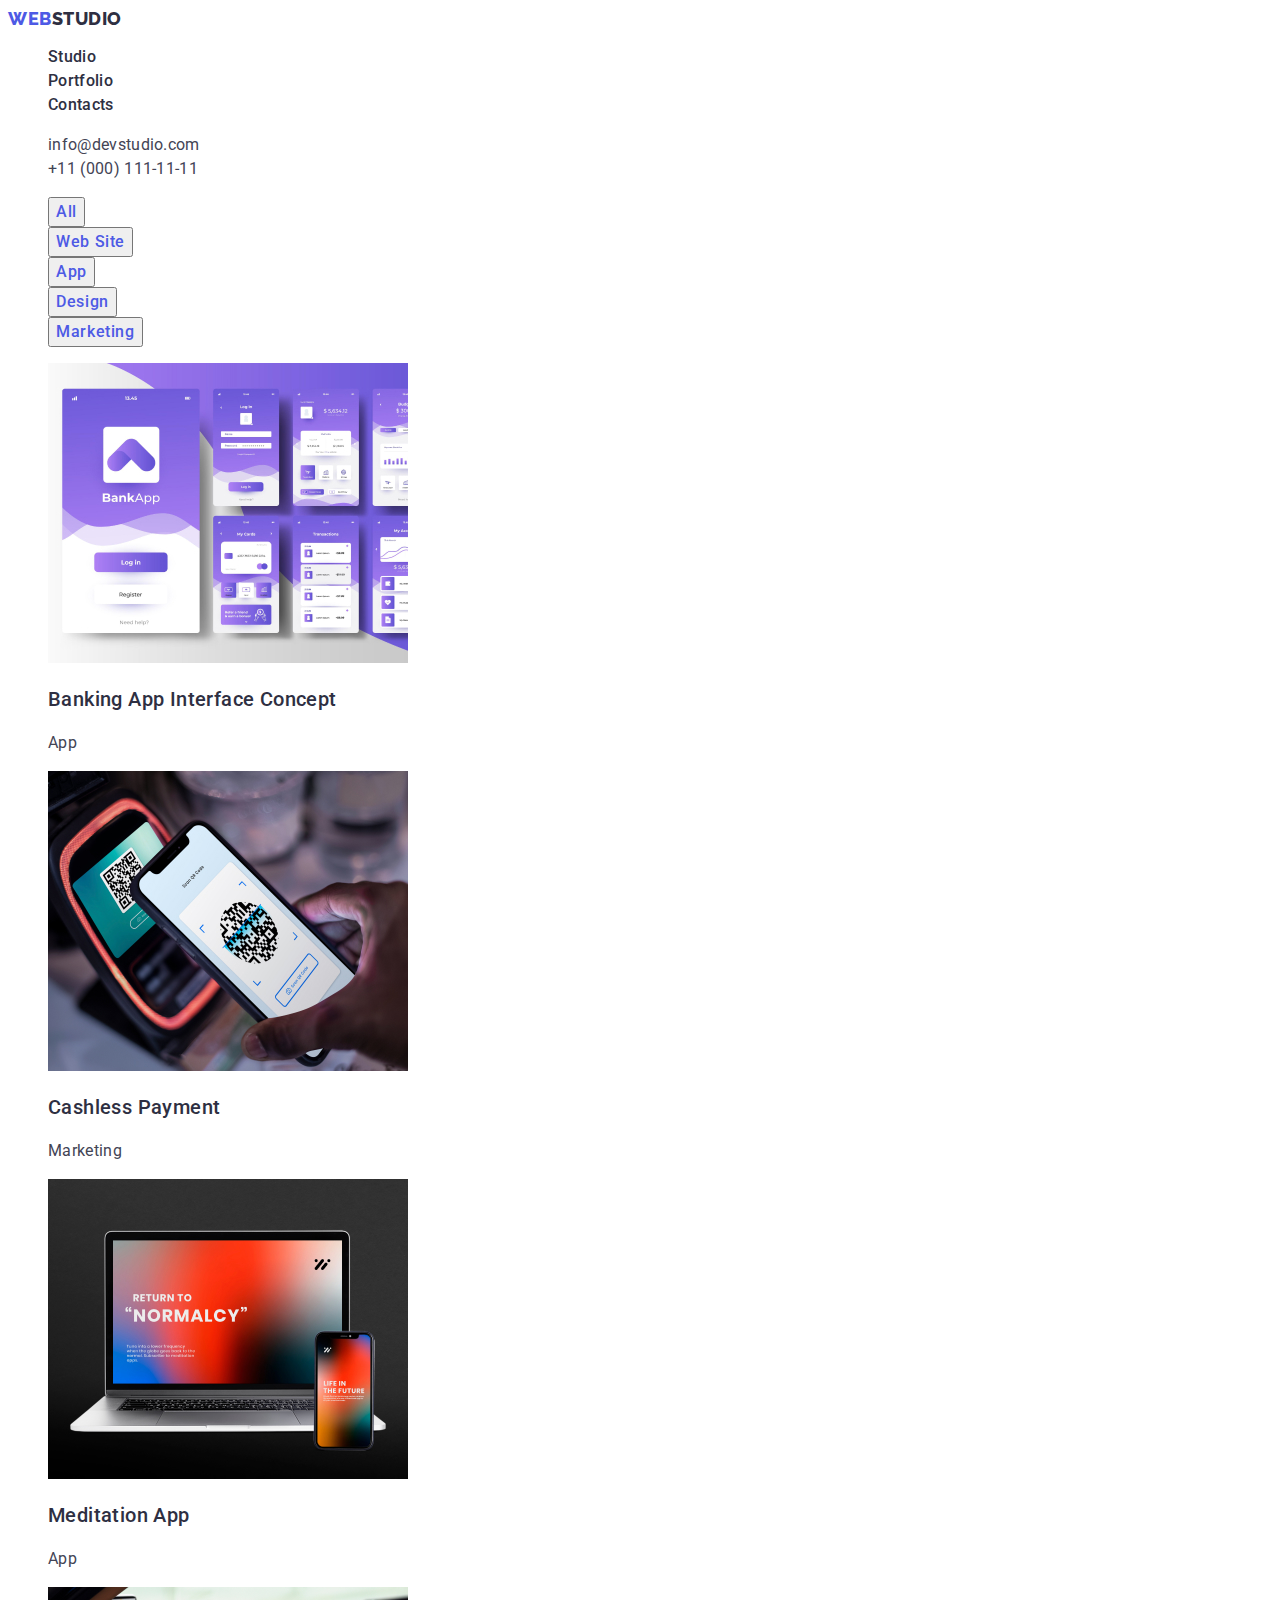
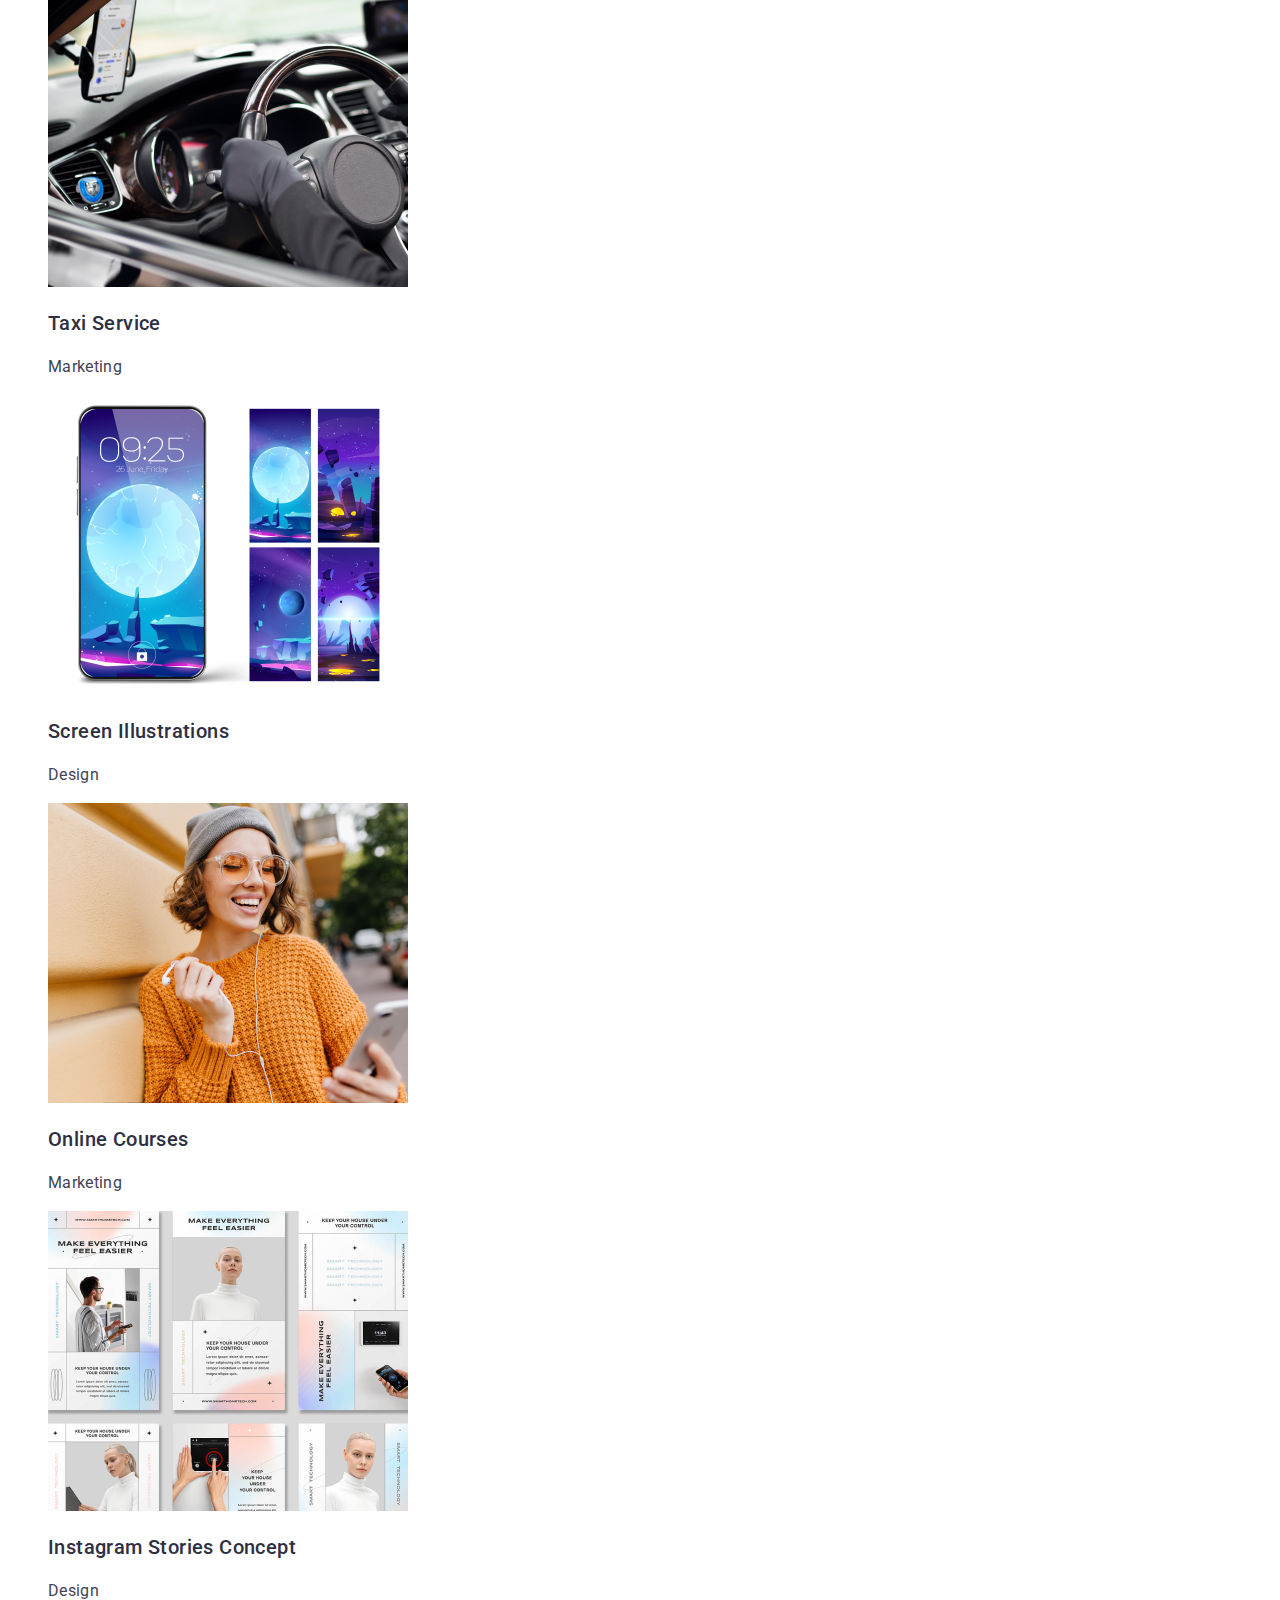
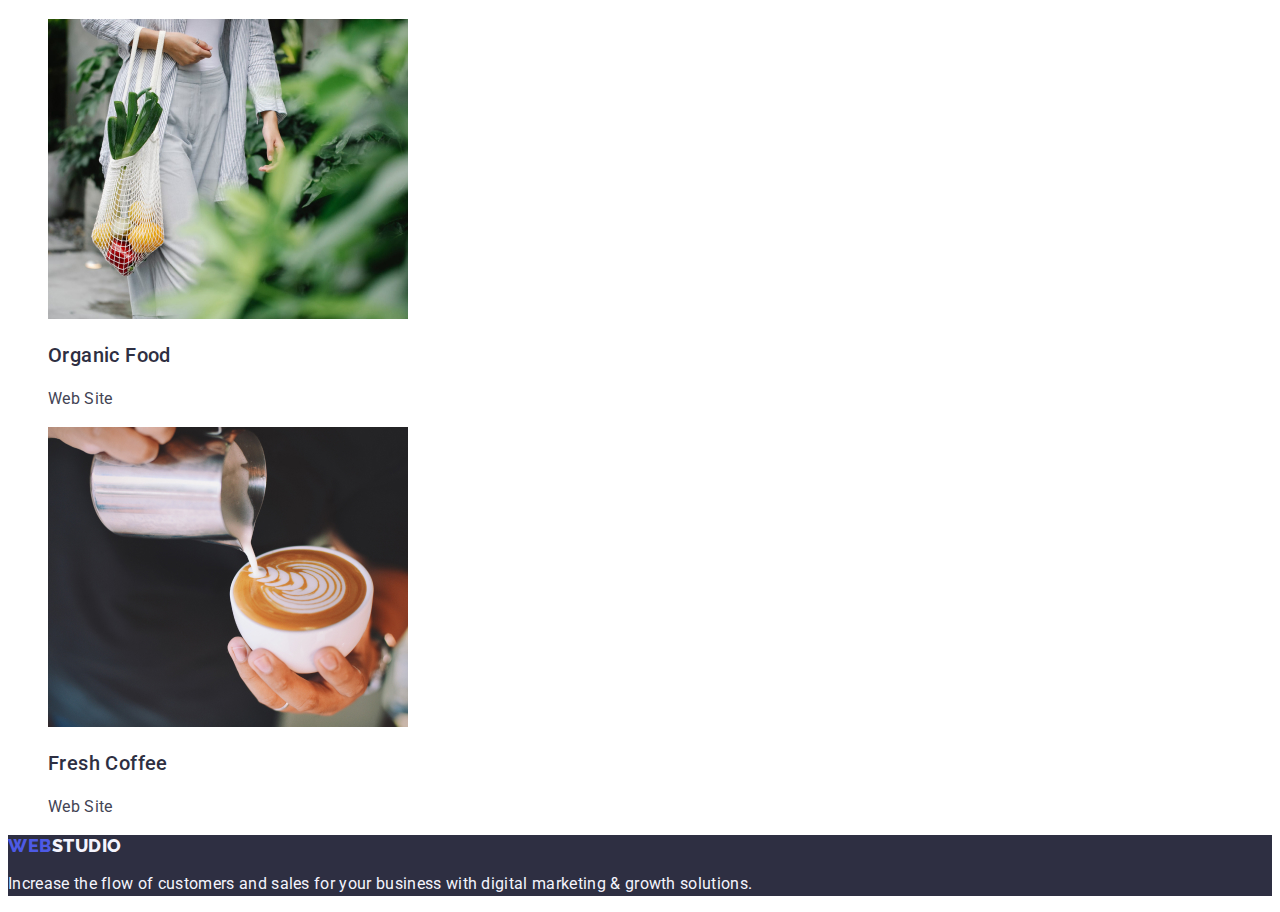
==== portfolio.html @ 28bb2f33 "update" ====
<!DOCTYPE html>
<html lang="en">
  <head>
    <meta charset="UTF-8" />
    <meta http-equiv="X-UA-Compatible" content="IE=edge" />
    <meta name="viewport" content="width=device-width, initial-scale=1.0" />
    <title>Portfolio</title>
    <link rel="preconnect" href="https://fonts.googleapis.com" />
    <link rel="preconnect" href="https://fonts.gstatic.com" crossorigin />
    <link
      href="https://fonts.googleapis.com/css2?family=Raleway:wght@800&family=Roboto:wght@400;500;700;900&display=swap"
      rel="stylesheet"
    />
    <link rel="stylesheet" href="./css/styles.css" />
  </head>
  <body class="body-style">
    <header class="main-header">
      <nav class="top-nav">
        <a class="logo link" href="./index.html"
          >Web
          <span class="logo1">studio</span>
        </a>
        <ul class="menu list">
          <li class="menu-item"><a class="menu-link link" href="./index.html">Studio</a></li>
          <li class="menu-item"><a class="menu-link link" href="./portfolio.html">Portfolio</a></li>
          <li class="menu-item"><a class="menu-link link" href="">Contacts</a></li>
        </ul>
      </nav>
      <address class="cnt-inf">
        <ul class="list">
          <li>
            <a class="header-contact-mail link" href="mailto:info@devstudio.com"
              >info@devstudio.com</a
            >
          </li>
          <li>
            <a class="header-contact-tel link" href="tel:+110001111111">+11 (000) 111-11-11</a>
          </li>
        </ul>
      </address>
    </header>
    <!-- Sction1 -->
    <main>
      <section>
        <h1 hidden>Picture</h1>
        <ul class="list link">
          <li>
            <button class="portfolio-nav-btn" type="button">All</button>
          </li>
          <li>
            <button class="portfolio-nav-btn" type="button">Web Site</button>
          </li>
          <li>
            <button class="portfolio-nav-btn" type="button">App</button>
          </li>
          <li>
            <button class="portfolio-nav-btn" type="button">Design</button>
          </li>
          <li>
            <button class="portfolio-nav-btn" type="button">Marketing</button>
          </li>
        </ul>
        <!-- Section2 -->
        <ul class="list">
          <li>
            <img src="./images/bankingapp.jpg" alt="banking app" />
            <h3 class="portfolio-img-name">Banking App Interface Concept</h3>
            <p class="portfolio-img-type">App</p>
          </li>
          <li>
            <img src="./images/CashlessPayment.jpg" alt="Cashless Payment" />
            <h3 class="portfolio-img-name">Cashless Payment</h3>
            <p class="portfolio-img-type">Marketing</p>
          </li>
          <li>
            <img src="./images/MeditationApp.jpg" alt="Meditation App" />
            <h3 class="portfolio-img-name">Meditation App</h3>
            <p class="portfolio-img-type">App</p>
          </li>
          <li>
            <img src="./images/TaxiService.jpg" alt="Taxi Service" />
            <h3 class="portfolio-img-name">Taxi Service</h3>
            <p class="portfolio-img-type">Marketing</p>
          </li>
          <li>
            <img src="./images/ScreenIllustrations.jpg" alt="Screen Illustrations" />
            <h3 class="portfolio-img-name">Screen Illustrations</h3>
            <p class="portfolio-img-type">Design</p>
          </li>
          <li>
            <img src="./images/OnlineCourses.jpg" alt="Online Courses" />
            <h3 class="portfolio-img-name">Online Courses</h3>
            <p class="portfolio-img-type">Marketing</p>
          </li>
          <li>
            <img src="./images/InstagramStoriesConcept.jpg" alt="Instagram Stories Concept" />
            <h3 class="portfolio-img-name">Instagram Stories Concept</h3>
            <p class="portfolio-img-type">Design</p>
          </li>
          <li>
            <img src="./images/OrganicFood.jpg" alt="Organic Food" />
            <h3 class="portfolio-img-name">Organic Food</h3>
            <p class="portfolio-img-type">Web Site</p>
          </li>
          <li>
            <img src="./images/FreshCoffee.jpg" alt="Fresh Coffee" />
            <h3 class="portfolio-img-name">Fresh Coffee</h3>
            <p class="portfolio-img-type">Web Site</p>
          </li>
        </ul>
      </section>
    </main>
    <!-- Footer -->
    <footer class="main-footer">
      <a class="link footer-logo" href="./index.html"
        >Web <span class="footer-logo2">studio</span></a
      >
      <p class="footer-text">
        Increase the flow of customers and sales for your business with digital marketing & growth
        solutions.
      </p>
    </footer>
  </body>
</html>
---- css/styles.css ----
.list {
  list-style: none;
}
.link {
  text-decoration: NONE;
}
button {
  cursor: pointer;
}
:root {
}
/* .main-header {
  box-sizing: border-box;
  position: absolute;
  width: 1440px;
  height: 72px;
  left: 0px;
  top: 0px;
  background: #ffffff;
}  */
.body-style {
  font-family: 'Roboto', sans-serif;
  color: #434455;
  background-color: #ffffff;
}
.logo {
  text-decoration: NONE;
  font-family: 'Raleway', sans-serif;
  font-weight: 800;
  font-size: 18px;
  line-height: 1.17;
  display: flex;
  align-items: center;
  letter-spacing: 0.03em;
  text-transform: uppercase;
  color: #4d5ae5;
}
.logo1 {
  font-family: 'Raleway', sans-serif;
  font-weight: 800;
  font-size: 18px;
  line-height: 1.17;
  display: flex;
  align-items: center;
  letter-spacing: 0.03em;
  text-transform: uppercase;
  color: #2e2f42;
}
.menu-link {
  font-family: 'Roboto', sans-serif;
  font-weight: 500;
  font-size: 16px;
  line-height: 1.5;
  letter-spacing: 0.02em;
  color: #2e2f42;
}
.menu-link:hover,
.menu-link:focus {
  color: #404bbf;
}
.cnt-inf {
  font-style: normal;
}
.header-contact-mail {
  font-family: 'Roboto', sans-serif;
  font-size: 16px;
  line-height: 1.5;
  letter-spacing: 0.02em;
  color: #434455;
}
.header-contact-tel {
  font-family: 'Roboto';
  font-size: 16px;
  line-height: 1.5;
  letter-spacing: 0.02em;
  color: #434455;
}
.header-contact-mail:hover,
.header-contact-mail:focus {
  color: #404bbf;
}
.main-title {
  font-family: 'Roboto', sans-serif;
  font-weight: 700;
  font-size: 56px;
  line-height: 60px;
  text-align: center;
  letter-spacing: 0.02em;
  color: #ffffff;
}
.main-btn {
  font-family: 'Roboto', sans-serif;
  font-weight: 500;
  font-size: 16px;
  line-height: 1.5;
  color: #ffffff;
  background: #4d5ae5;
}
.main-btn:hover,
.main-btn:focus {
  background-color: #404bbf;
}
.section1 {
  /* position: absolute;
  width: 1440px;
  height: 600px;
  left: 0px;
  top: 72px; */
  background: #2e2f42;
}
.section2-title-list {
  font-family: 'Roboto', sans-serif;
  font-weight: 500;
  font-size: 20px;
  line-height: 1.2;
  letter-spacing: 0.02em;
  color: #2e2f42;
}
.sections-title {
  font-family: 'Roboto', sans-serif;
  font-weight: 700;
  font-size: 36px;
  line-height: 1.07;
  text-align: center;
  letter-spacing: 0.02em;
  text-transform: capitalize;
  color: #2e2f42;
  line-height: 1.11;
}
.section2-text {
  font-family: 'Roboto', sans-serif;
  font-weight: 400;
  font-size: 16px;
  line-height: 1.5;
  letter-spacing: 0.02em;
  color: #434455;
}
.section4 {
  /* position: absolute;
  width: 1440px;
  height: 732px;
  left: 0px;
  top: 1548px; */
  background: #f4f4fd;
}
.team-list {
  background-color: #ffffff;
}
.team-name {
  font-family: 'Roboto', sans-serif;
  font-weight: 500;
  font-size: 20px;
  line-height: 1.2;
  letter-spacing: 0.02em;
  color: #2e2f42;
}
.team-position {
  font-family: 'Roboto', sans-serif;
  font-weight: 400;
  font-size: 16px;
  line-height: 1.5;
  letter-spacing: 0.02em;
  color: #434455;
}
.main-footer {
  background: #2e2f42;
}
.footer-text {
  font-family: 'Roboto', sans-serif;
  font-weight: 400;
  font-size: 16px;
  line-height: 1.5;
  letter-spacing: 0.02em;
  color: #f4f4fd;
}
.footer-logo {
  font-family: 'Raleway', sans-serif;
  font-weight: 800;
  font-size: 18px;
  line-height: 1.17;
  display: flex;
  align-items: center;
  letter-spacing: 0.03em;
  text-transform: uppercase;
  color: #4d5ae5;
}
.footer-logo2 {
  font-family: 'Raleway', sans-serif;
  font-weight: 800;
  font-size: 18px;
  line-height: 1.17;
  display: flex;
  align-items: center;
  letter-spacing: 0.03em;
  text-transform: uppercase;
  color: #f4f4fd;
}
.portfolio-img-name {
  font-family: 'Roboto', sans-serif;
  font-weight: 500;
  font-size: 20px;
  line-height: 1.2;
  letter-spacing: 0.02em;
  color: #2e2f42;
}
.portfolio-img-type {
  font-family: 'Roboto', sans-serif;
  font-weight: 400;
  font-size: 16px;
  line-height: 1.5;
  letter-spacing: 0.02em;
  color: #434455;
}
.portfolio-nav-btn {
  font-family: 'Roboto', sans-serif;
  font-weight: 500;
  font-size: 16px;
  line-height: 1.5;
  display: flex;
  align-items: center;
  text-align: center;
  letter-spacing: 0.04em;
  color: #4d5ae5;
}
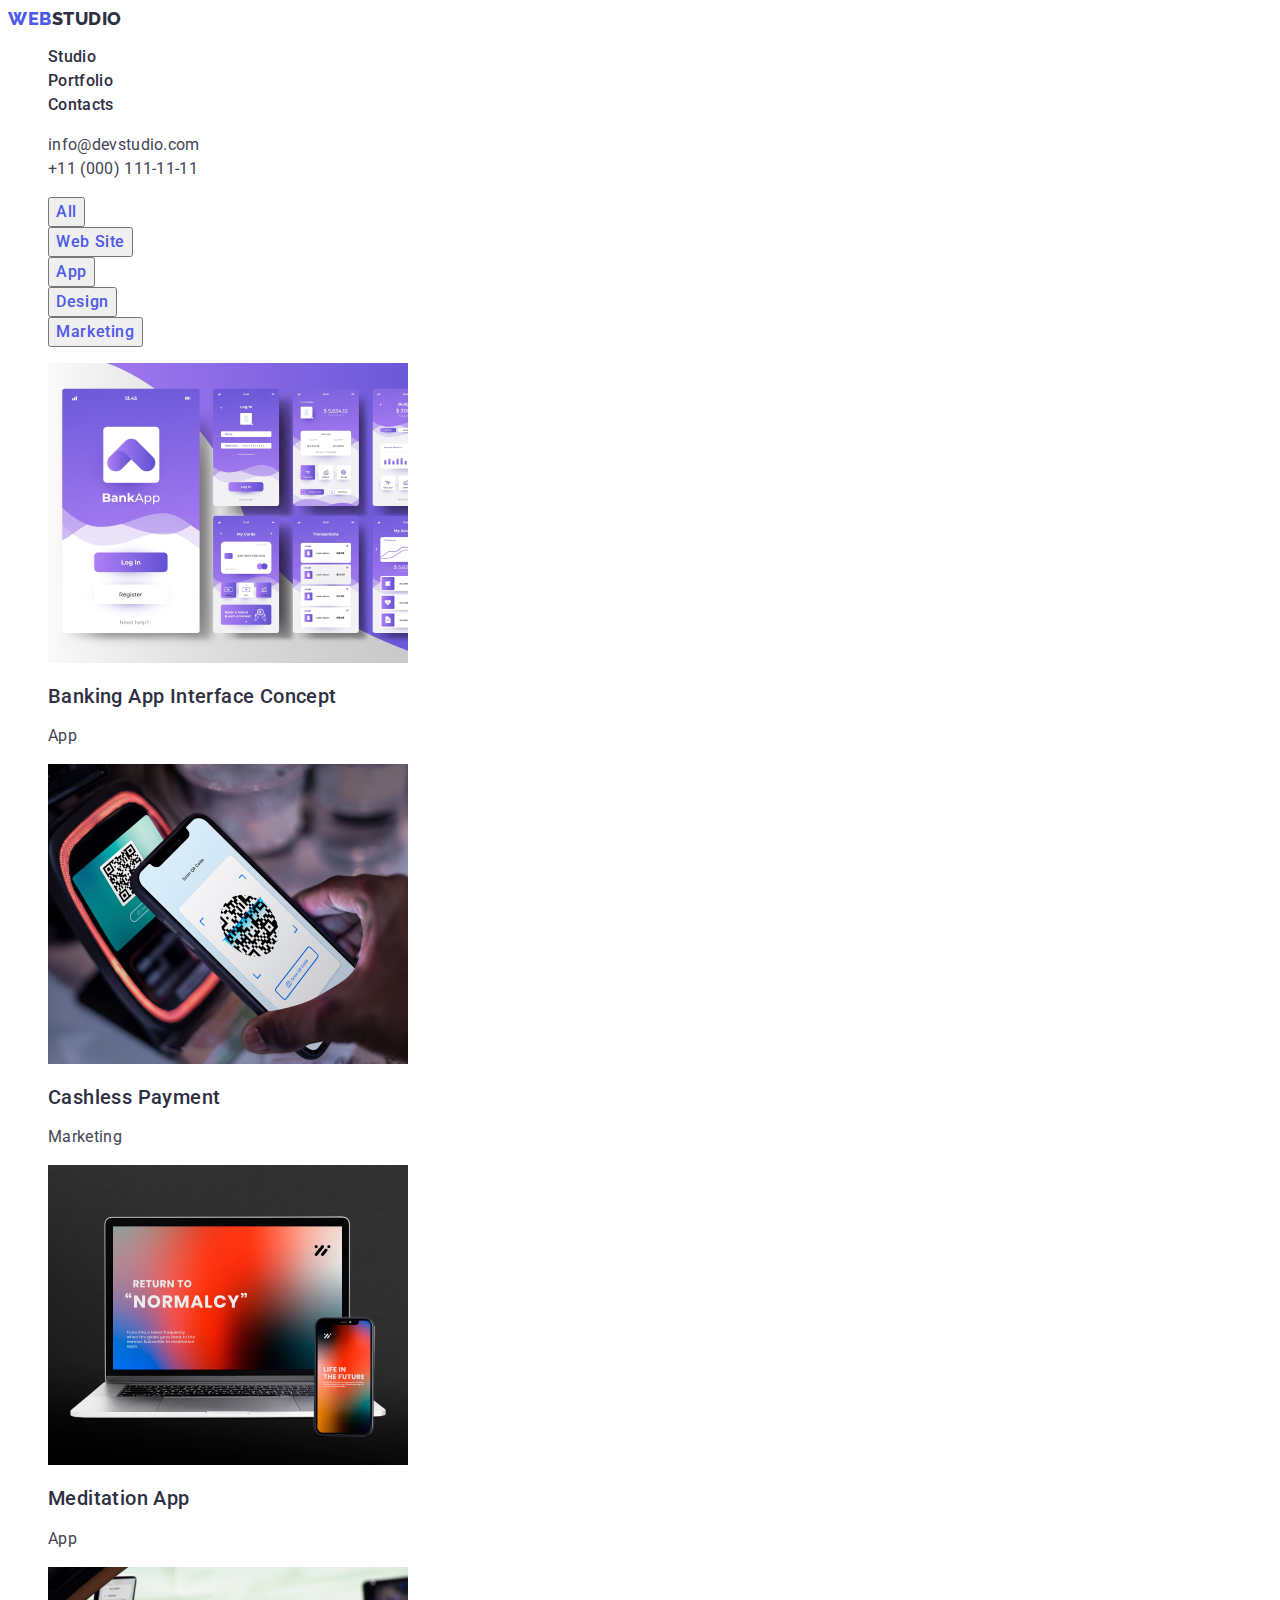
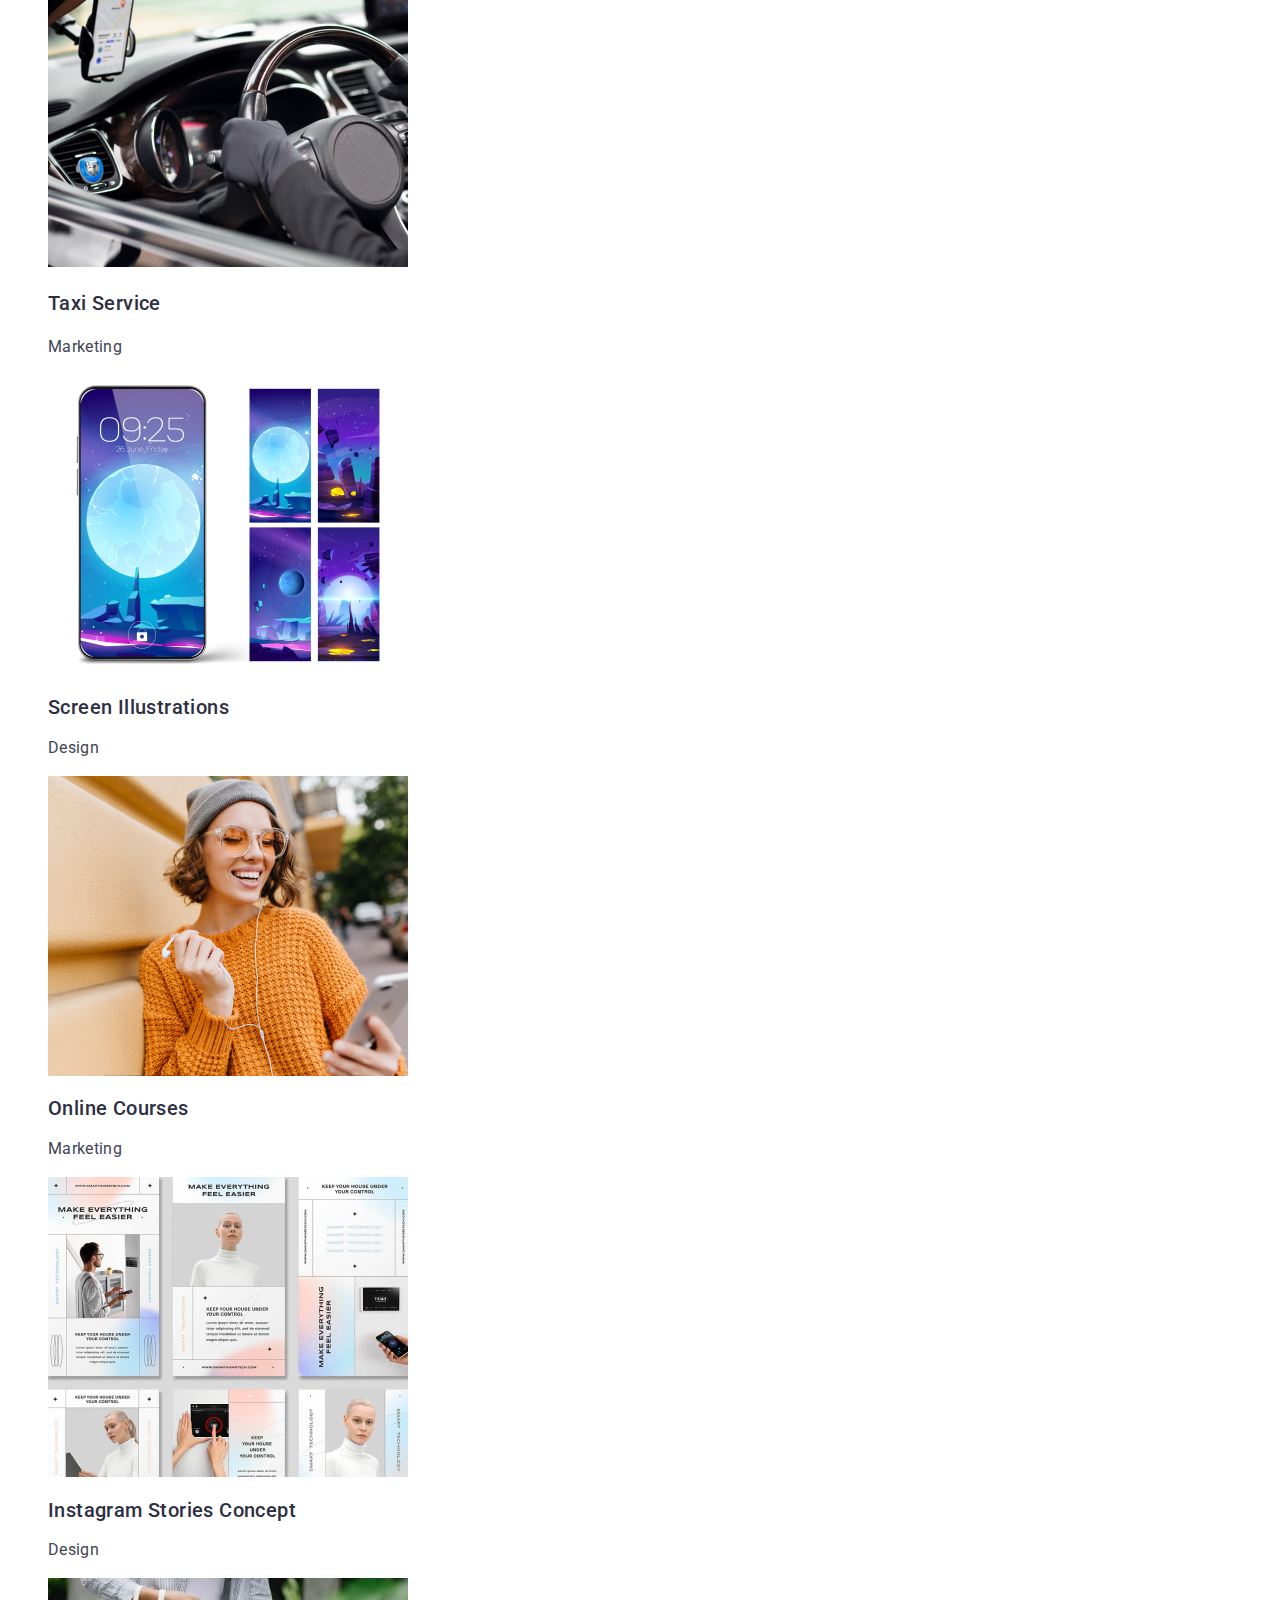
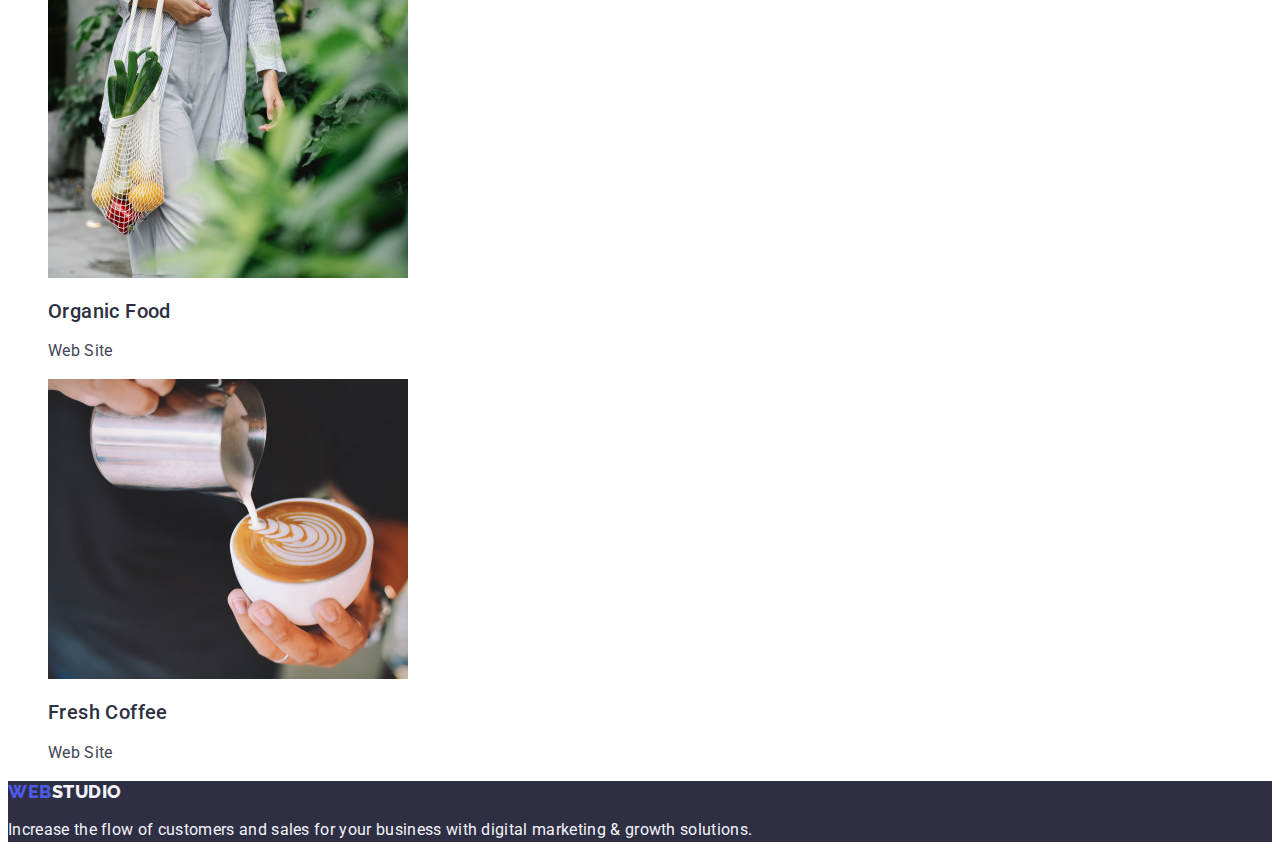
==== commit e4642232: "update" ====
--- a/portfolio.html
+++ b/portfolio.html
@@ -62,49 +62,49 @@
         </ul>
         <!-- Section2 -->
         <ul class="list">
-          <li>
+          <li class="link">
             <img src="./images/bankingapp.jpg" alt="banking app" />
-            <h3 class="portfolio-img-name">Banking App Interface Concept</h3>
+            <h2 class="portfolio-img-name">Banking App Interface Concept</h2>
             <p class="portfolio-img-type">App</p>
           </li>
-          <li>
+          <li class="link">
             <img src="./images/CashlessPayment.jpg" alt="Cashless Payment" />
-            <h3 class="portfolio-img-name">Cashless Payment</h3>
+            <h2 class="portfolio-img-name">Cashless Payment</h2>
             <p class="portfolio-img-type">Marketing</p>
           </li>
-          <li>
+          <li class="link">
             <img src="./images/MeditationApp.jpg" alt="Meditation App" />
-            <h3 class="portfolio-img-name">Meditation App</h3>
+            <h2 class="portfolio-img-name">Meditation App</h2>
             <p class="portfolio-img-type">App</p>
           </li>
-          <li>
+          <li class="link">
             <img src="./images/TaxiService.jpg" alt="Taxi Service" />
             <h3 class="portfolio-img-name">Taxi Service</h3>
             <p class="portfolio-img-type">Marketing</p>
           </li>
-          <li>
+          <li class="link">
             <img src="./images/ScreenIllustrations.jpg" alt="Screen Illustrations" />
-            <h3 class="portfolio-img-name">Screen Illustrations</h3>
+            <h2 class="portfolio-img-name">Screen Illustrations</h2>
             <p class="portfolio-img-type">Design</p>
           </li>
-          <li>
+          <li class="link">
             <img src="./images/OnlineCourses.jpg" alt="Online Courses" />
-            <h3 class="portfolio-img-name">Online Courses</h3>
+            <h2 class="portfolio-img-name">Online Courses</h2>
             <p class="portfolio-img-type">Marketing</p>
           </li>
-          <li>
+          <li class="link">
             <img src="./images/InstagramStoriesConcept.jpg" alt="Instagram Stories Concept" />
-            <h3 class="portfolio-img-name">Instagram Stories Concept</h3>
+            <h2 class="portfolio-img-name">Instagram Stories Concept</h2>
             <p class="portfolio-img-type">Design</p>
           </li>
-          <li>
+          <li class="link">
             <img src="./images/OrganicFood.jpg" alt="Organic Food" />
-            <h3 class="portfolio-img-name">Organic Food</h3>
+            <h2 class="portfolio-img-name">Organic Food</h2>
             <p class="portfolio-img-type">Web Site</p>
           </li>
-          <li>
+          <li class="link">
             <img src="./images/FreshCoffee.jpg" alt="Fresh Coffee" />
-            <h3 class="portfolio-img-name">Fresh Coffee</h3>
+            <h2 class="portfolio-img-name">Fresh Coffee</h2>
             <p class="portfolio-img-type">Web Site</p>
           </li>
         </ul>
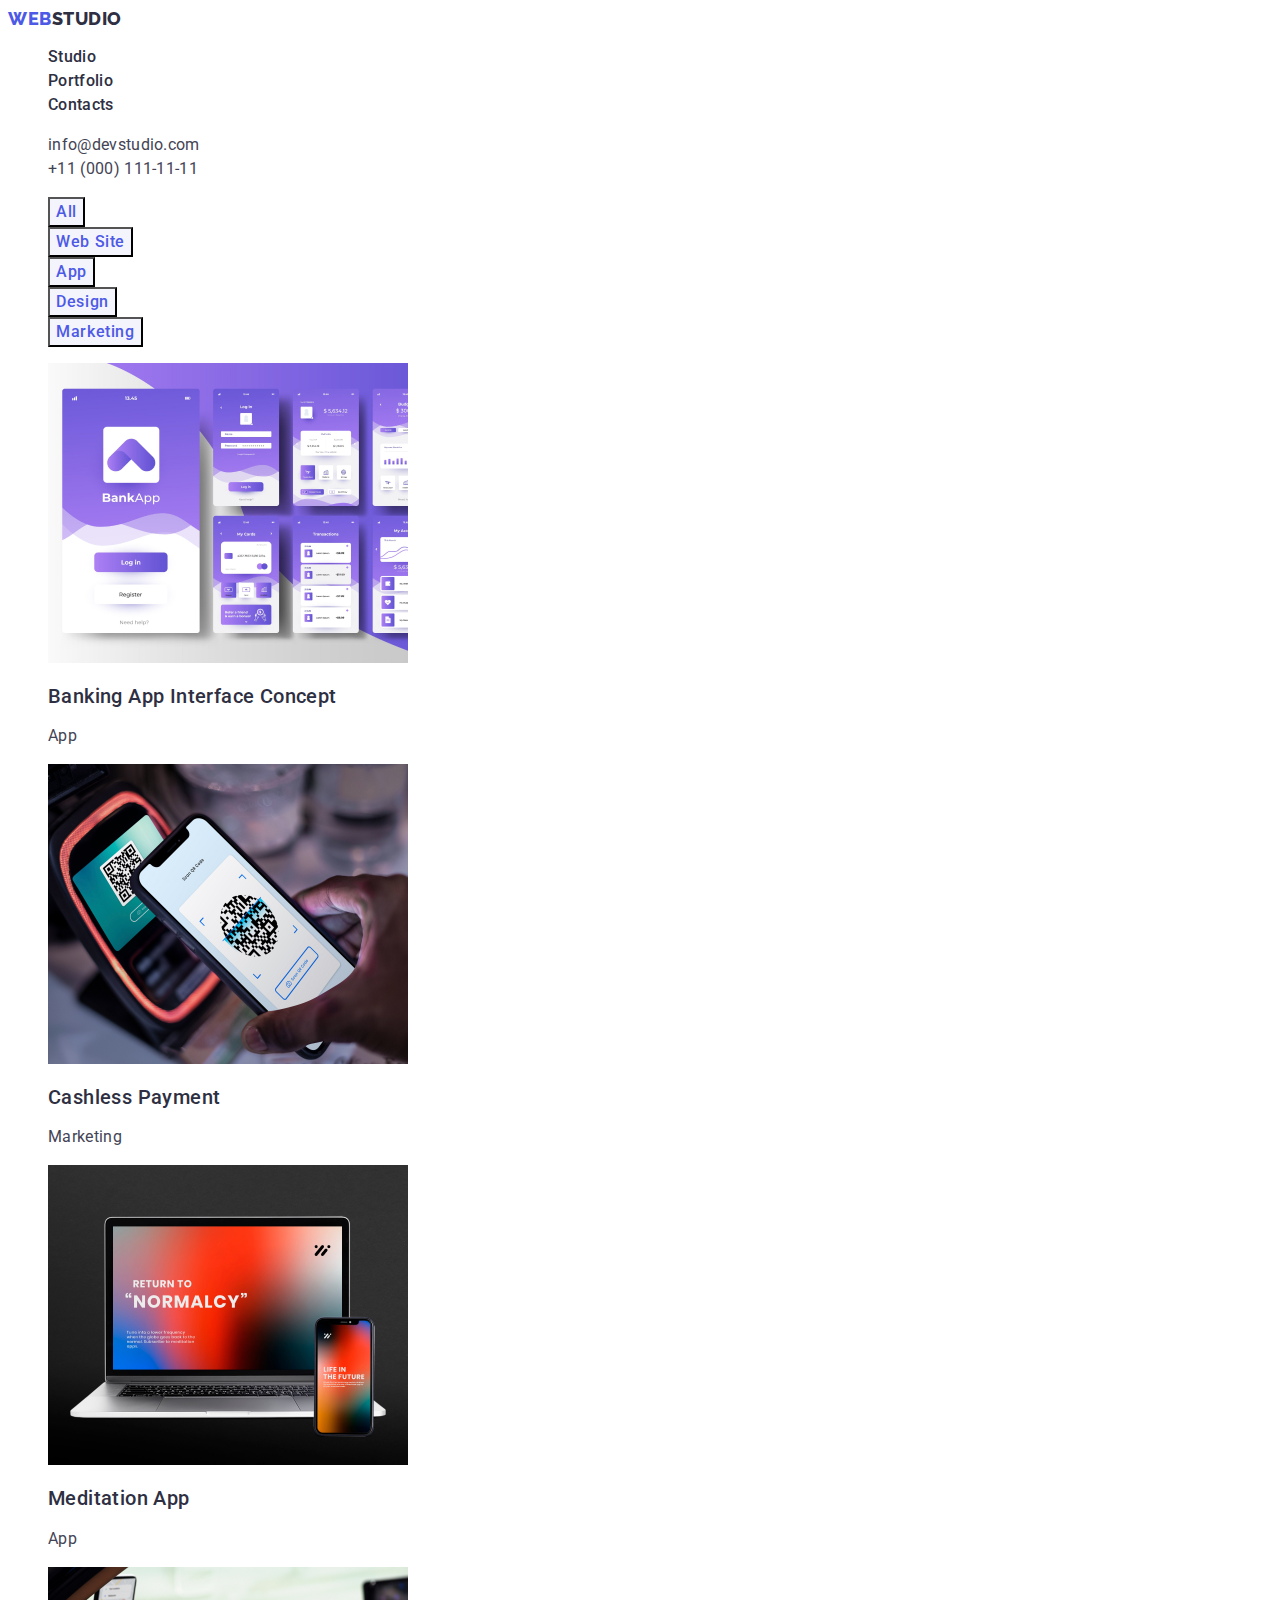
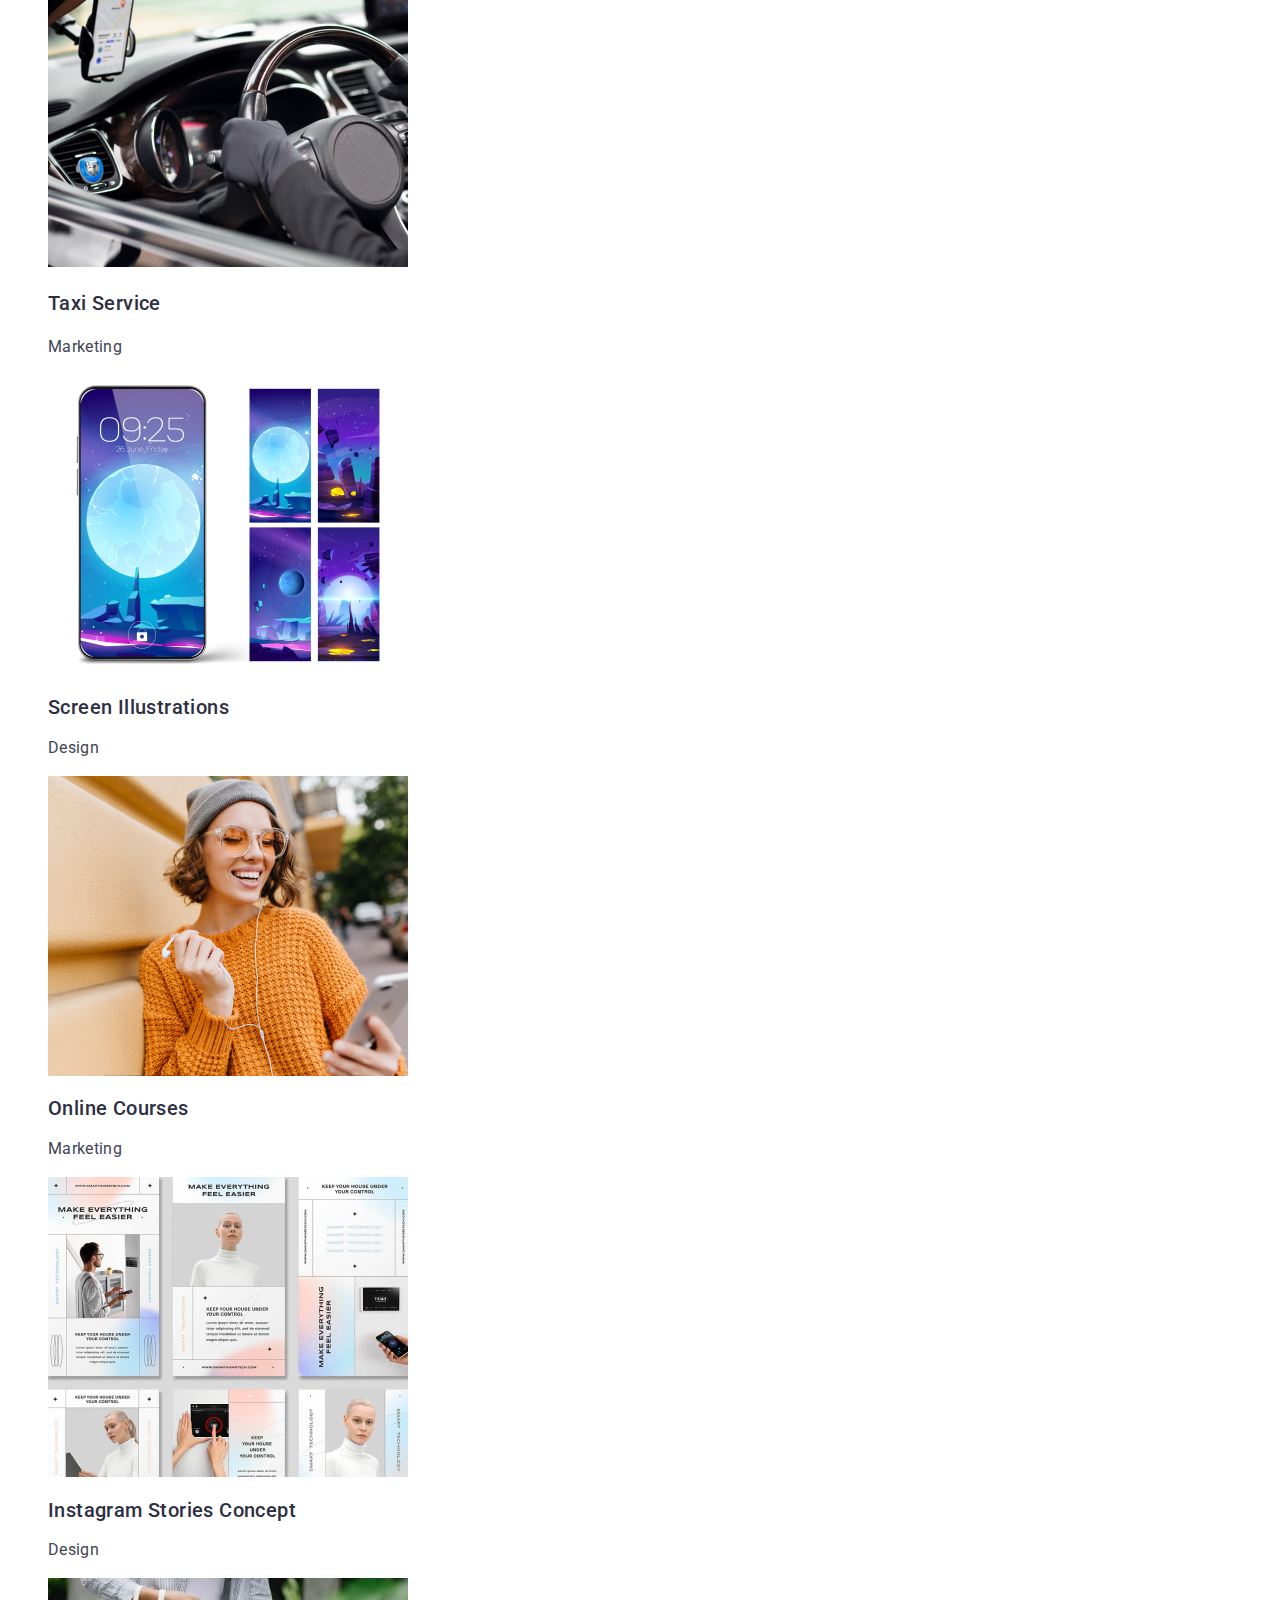
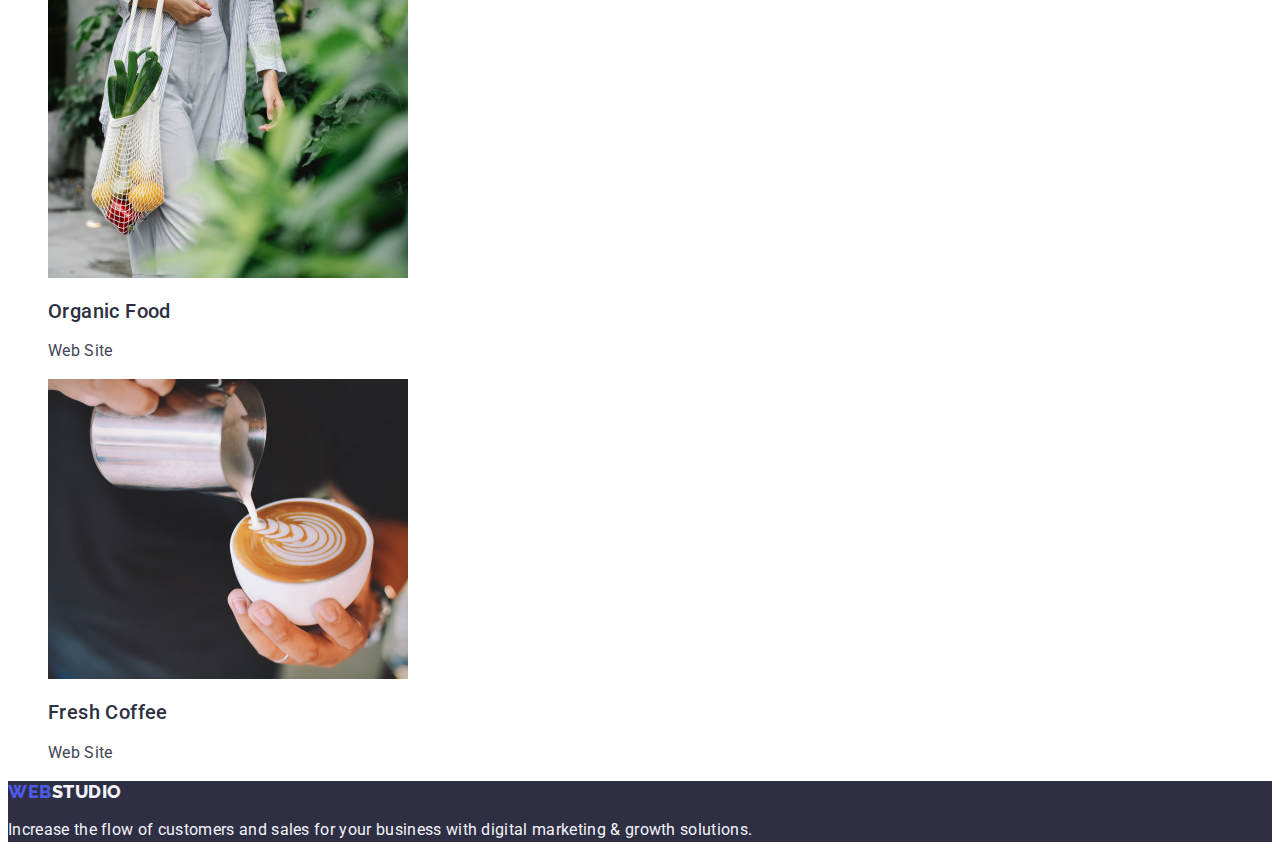
==== commit a9235143: "update" ====
--- a/portfolio.html
+++ b/portfolio.html
@@ -61,7 +61,7 @@
           </li>
         </ul>
         <!-- Section2 -->
-        <ul class="list">
+        <ul class="list link">
           <li class="link">
             <img src="./images/bankingapp.jpg" alt="banking app" />
             <h2 class="portfolio-img-name">Banking App Interface Concept</h2>
--- a/css/styles.css
+++ b/css/styles.css
@@ -221,4 +221,10 @@
   text-align: center;
   letter-spacing: 0.04em;
   color: #4d5ae5;
-}
+  background-color: #f4f4fd;
+}
+.portfolio-nav-btn:hover,
+.portfolio-nav-btn:focus {
+  color: #ffffff;
+  background-color: #404bbf;
+}
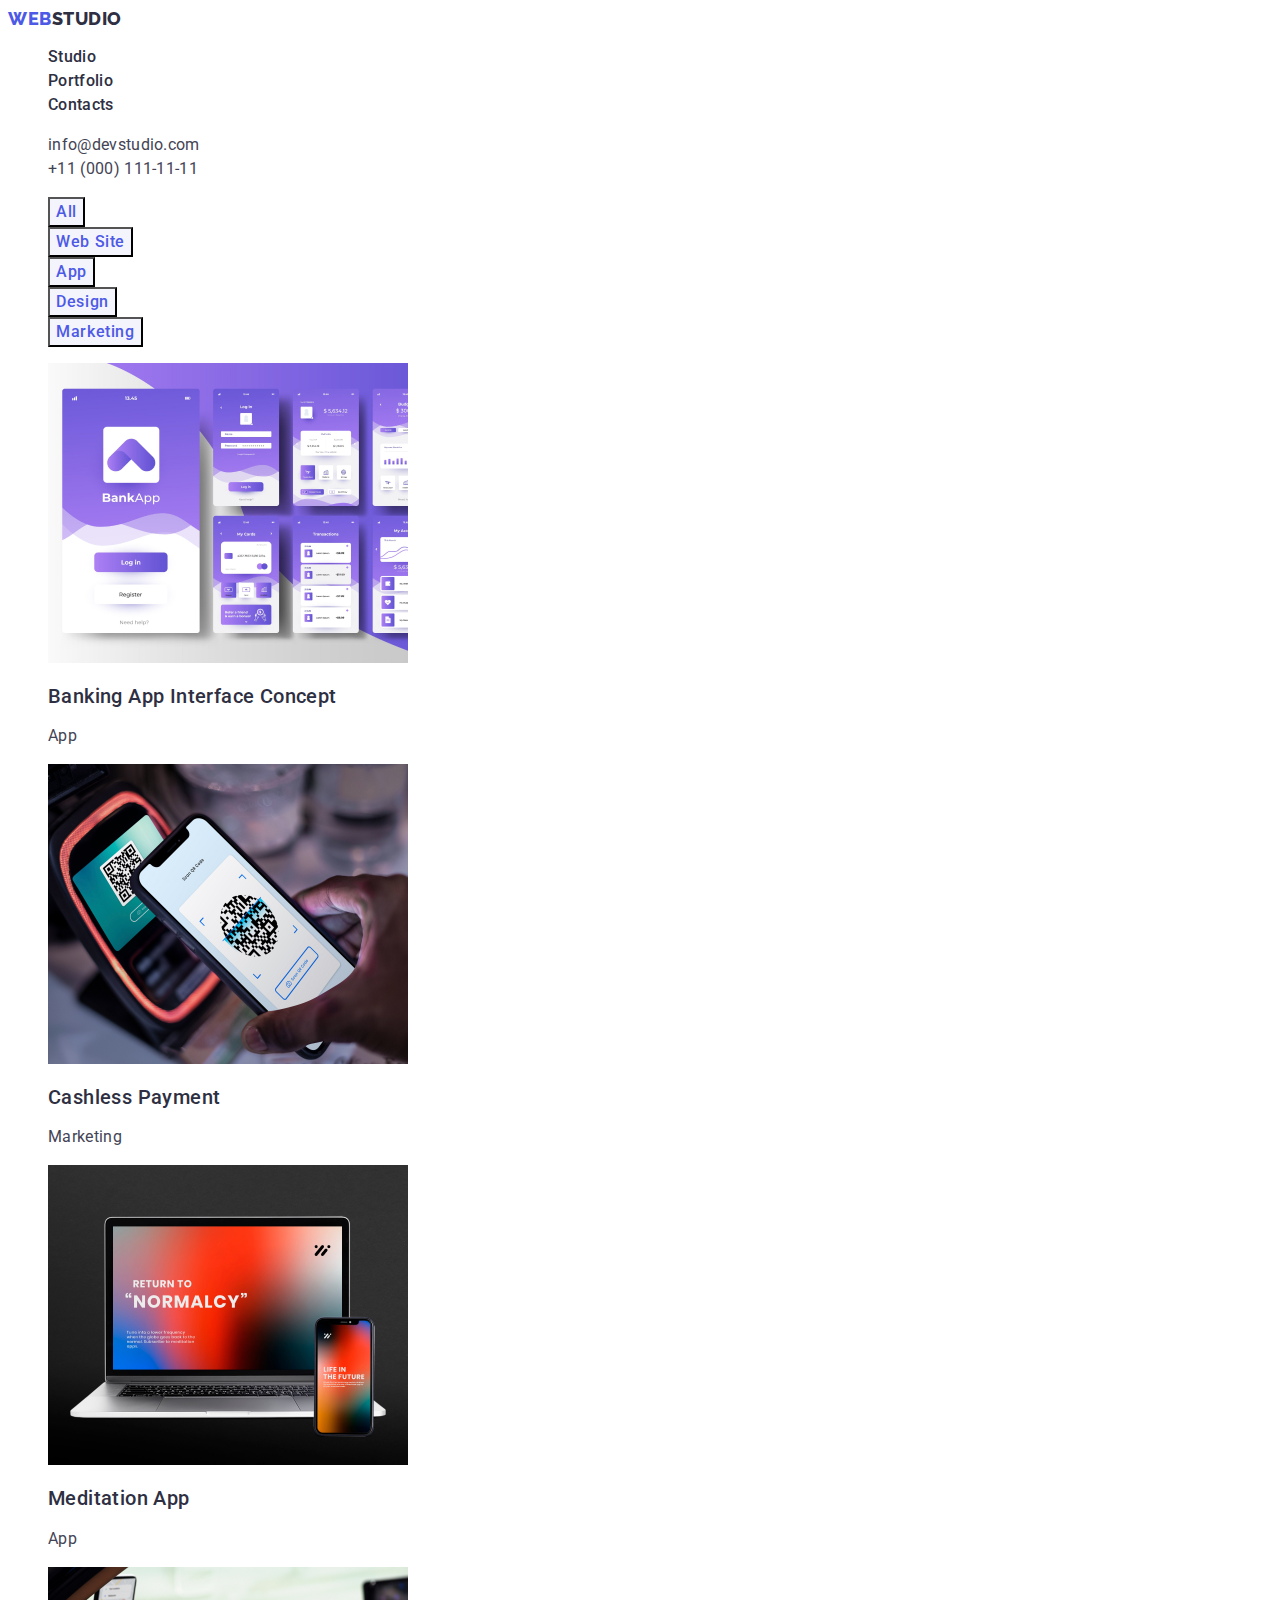
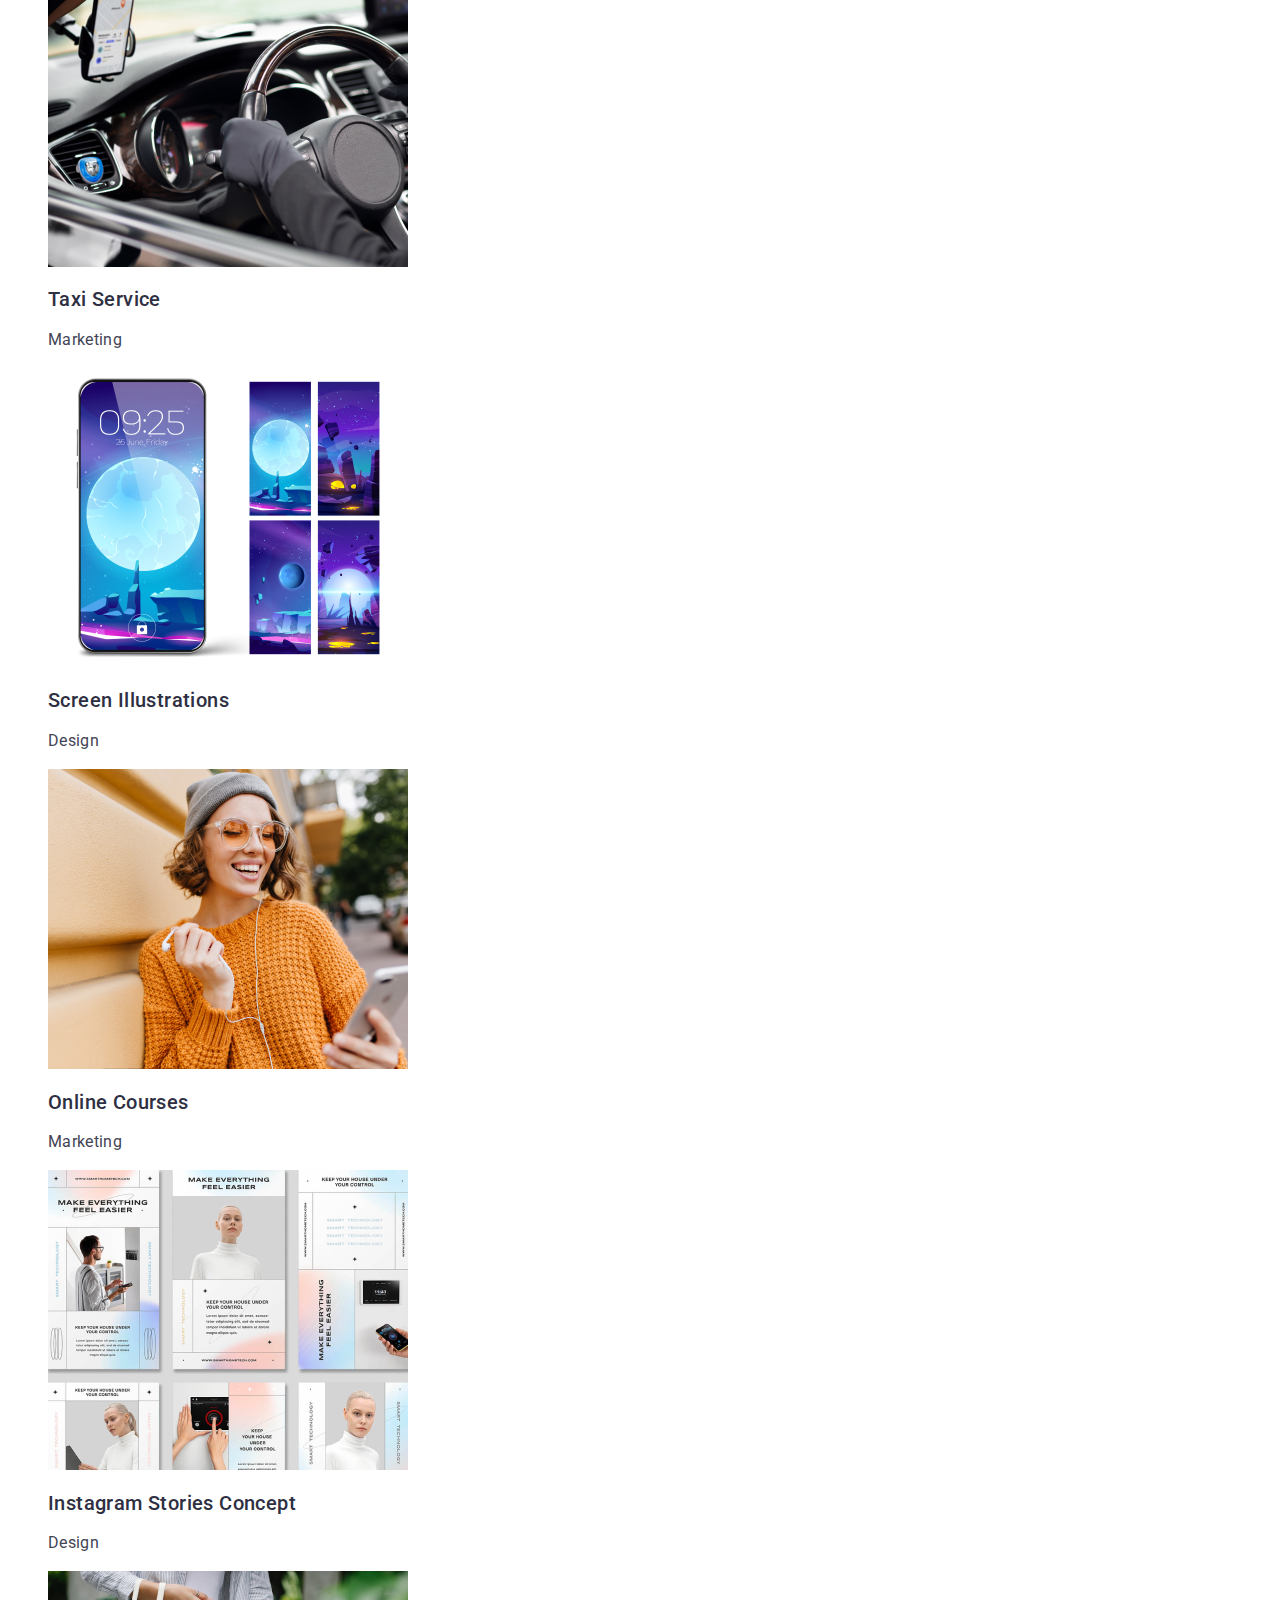
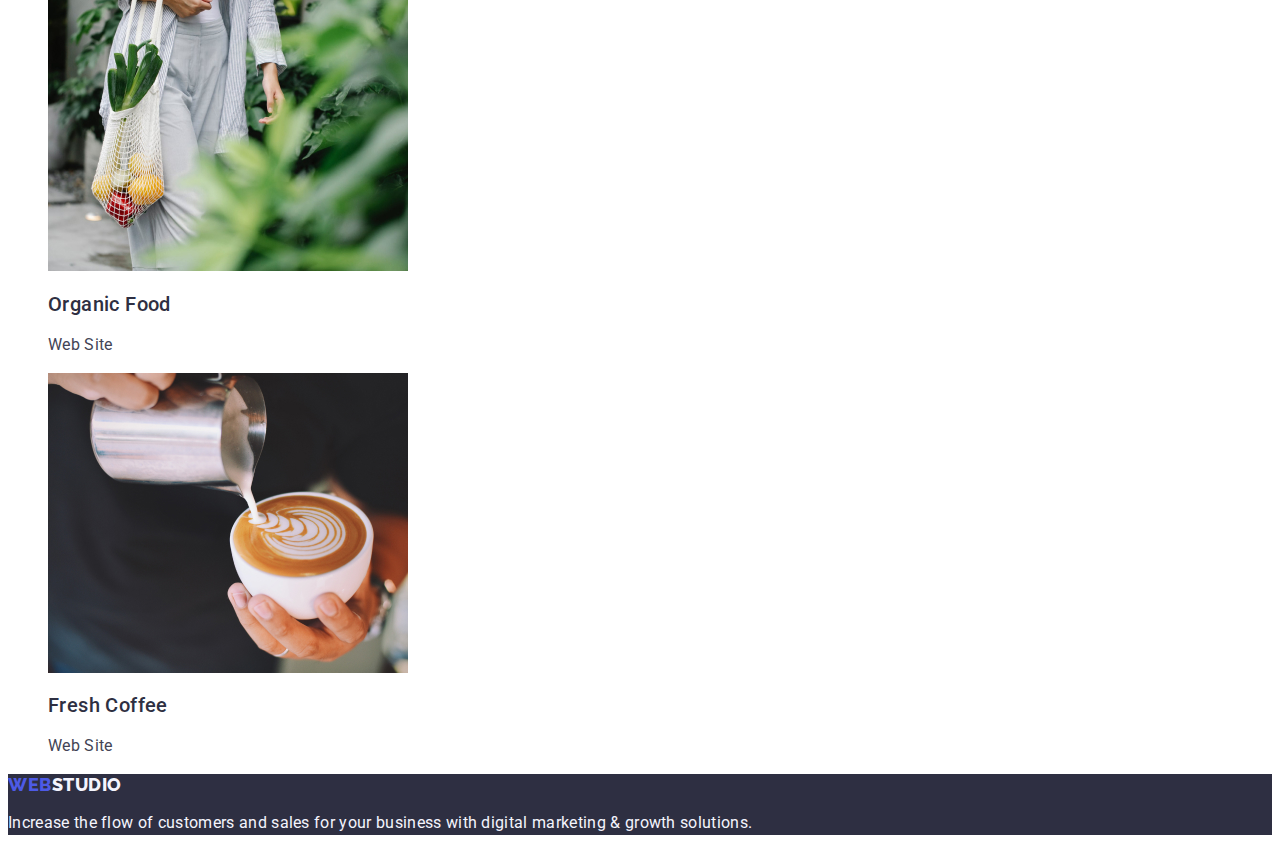
==== commit b4cefb75: "update" ====
--- a/portfolio.html
+++ b/portfolio.html
@@ -62,50 +62,68 @@
         </ul>
         <!-- Section2 -->
         <ul class="list link">
-          <li class="link">
-            <img src="./images/bankingapp.jpg" alt="banking app" />
-            <h2 class="portfolio-img-name">Banking App Interface Concept</h2>
-            <p class="portfolio-img-type">App</p>
+          <li>
+            <a class="link" href="./portfolio.html"
+              ><img src="./images/bankingapp.jpg" alt="banking app" />
+              <h2 class="portfolio-img-name">Banking App Interface Concept</h2>
+              <p class="portfolio-img-type">App</p></a
+            >
           </li>
-          <li class="link">
-            <img src="./images/CashlessPayment.jpg" alt="Cashless Payment" />
-            <h2 class="portfolio-img-name">Cashless Payment</h2>
-            <p class="portfolio-img-type">Marketing</p>
+          <li>
+            <a class="link" href="./portfolio.html">
+              <img src="./images/CashlessPayment.jpg" alt="Cashless Payment" />
+              <h2 class="portfolio-img-name">Cashless Payment</h2>
+              <p class="portfolio-img-type">Marketing</p></a
+            >
           </li>
-          <li class="link">
-            <img src="./images/MeditationApp.jpg" alt="Meditation App" />
-            <h2 class="portfolio-img-name">Meditation App</h2>
-            <p class="portfolio-img-type">App</p>
+          <li>
+            <a class="link" href="./portfolio.html">
+              <img src="./images/MeditationApp.jpg" alt="Meditation App" />
+              <h2 class="portfolio-img-name">Meditation App</h2>
+              <p class="portfolio-img-type">App</p>
+            </a>
           </li>
-          <li class="link">
-            <img src="./images/TaxiService.jpg" alt="Taxi Service" />
-            <h3 class="portfolio-img-name">Taxi Service</h3>
-            <p class="portfolio-img-type">Marketing</p>
+          <li>
+            <a class="link" href="./portfolio.html">
+              <img src="./images/TaxiService.jpg" alt="Taxi Service" />
+              <h2 class="portfolio-img-name">Taxi Service</h2>
+              <p class="portfolio-img-type">Marketing</p></a
+            >
           </li>
-          <li class="link">
-            <img src="./images/ScreenIllustrations.jpg" alt="Screen Illustrations" />
-            <h2 class="portfolio-img-name">Screen Illustrations</h2>
-            <p class="portfolio-img-type">Design</p>
+          <li>
+            <a class="link" href="./portfolio.html"
+              ><img src="./images/ScreenIllustrations.jpg" alt="Screen Illustrations" />
+              <h2 class="portfolio-img-name">Screen Illustrations</h2>
+              <p class="portfolio-img-type">Design</p></a
+            >
           </li>
-          <li class="link">
-            <img src="./images/OnlineCourses.jpg" alt="Online Courses" />
-            <h2 class="portfolio-img-name">Online Courses</h2>
-            <p class="portfolio-img-type">Marketing</p>
+          <li>
+            <a class="link" href="./portfolio.html"
+              ><img src="./images/OnlineCourses.jpg" alt="Online Courses" />
+              <h2 class="portfolio-img-name">Online Courses</h2>
+              <p class="portfolio-img-type">Marketing</p></a
+            >
           </li>
-          <li class="link">
-            <img src="./images/InstagramStoriesConcept.jpg" alt="Instagram Stories Concept" />
-            <h2 class="portfolio-img-name">Instagram Stories Concept</h2>
-            <p class="portfolio-img-type">Design</p>
+          <li>
+            <a class="link" href="./portfolio.html"
+              ><img src="./images/InstagramStoriesConcept.jpg" alt="Instagram Stories Concept" />
+              <h2 class="portfolio-img-name">Instagram Stories Concept</h2>
+              <p class="portfolio-img-type">Design</p></a
+            >
           </li>
-          <li class="link">
-            <img src="./images/OrganicFood.jpg" alt="Organic Food" />
-            <h2 class="portfolio-img-name">Organic Food</h2>
-            <p class="portfolio-img-type">Web Site</p>
+          <li>
+            <a class="link" href="./portfolio.html"
+              ><img src="./images/OrganicFood.jpg" alt="Organic Food" />
+              <h2 class="portfolio-img-name">Organic Food</h2>
+              <p class="portfolio-img-type">Web Site</p></a
+            >
           </li>
-          <li class="link">
-            <img src="./images/FreshCoffee.jpg" alt="Fresh Coffee" />
-            <h2 class="portfolio-img-name">Fresh Coffee</h2>
-            <p class="portfolio-img-type">Web Site</p>
+          <li>
+            <a class="link" href="./portfolio.html"
+              ><img src="./images/FreshCoffee.jpg" alt="Fresh Coffee" />
+              <h2 class="portfolio-img-name">Fresh Coffee</h2>
+              <p class="portfolio-img-type">Web Site</p></a
+            >
           </li>
         </ul>
       </section>
